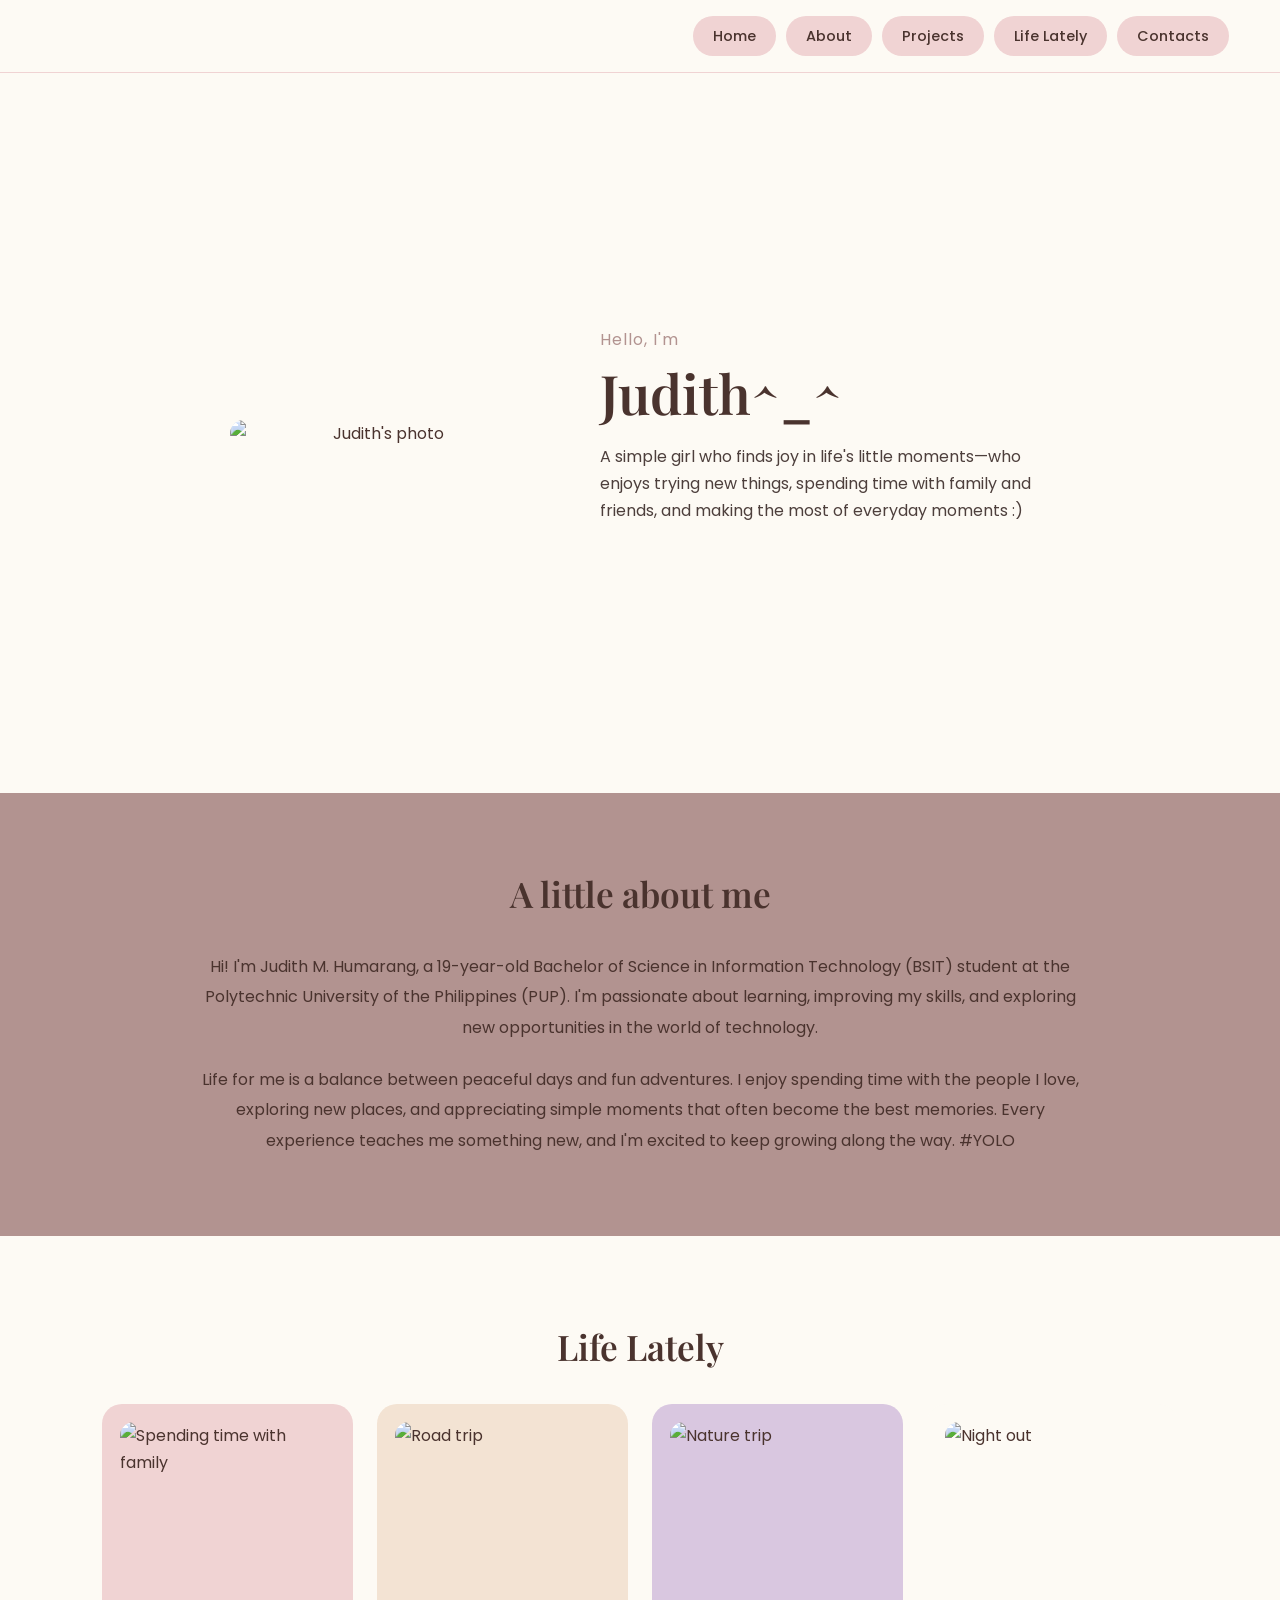
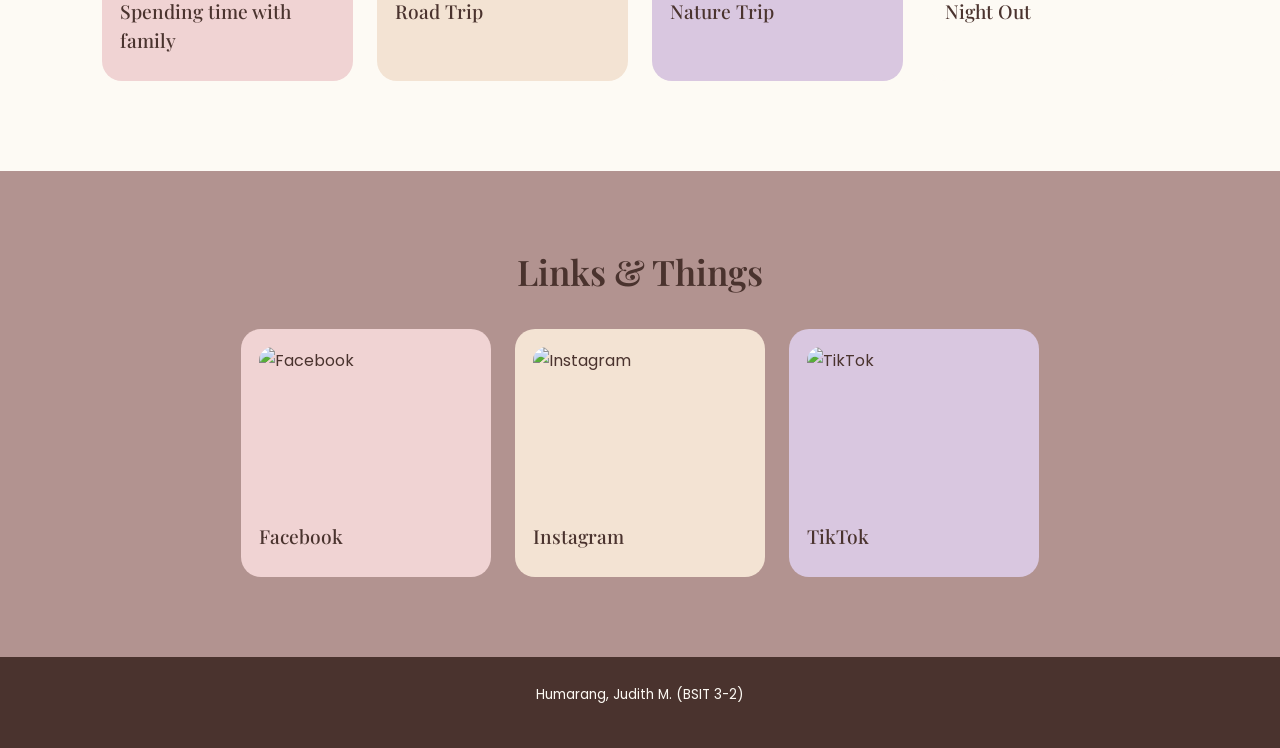
==== joditcute/index.html @ aed7663a "Add Bento Gallery folder" ====
<!DOCTYPE html>
<html lang="en">
<head>
  <meta charset="UTF-8">
  <meta name="viewport" content="width=device-width, initial-scale=1.0">
  <title>Judith</title>

  <link rel="preconnect" href="https://fonts.googleapis.com">
  <link href="https://fonts.googleapis.com/css2?family=Playfair+Display:ital,wght@0,500;0,600;1,500&family=Poppins:wght@300;400;500;600&display=swap" rel="stylesheet">
  <link href="https://cdn.jsdelivr.net/npm/bootstrap@5.3.3/dist/css/bootstrap.min.css" rel="stylesheet">
  <link rel="stylesheet" href="style.css">
</head>
<body>

  <!-- HEADER -->
  <header class="header">
    <nav class="header__nav">
      <a href="#home" class="nav-btn">Home</a>
      <a href="#about" class="nav-btn">About</a>
      <a href="#projects" class="nav-btn">Projects</a>
      <a href="#life-lately" class="nav-btn">Life Lately</a>
      <a href="#contacts" class="nav-btn">Contacts</a>
    </nav>
  </header>

  <!-- HERO -->
  <section class="hero" id="home">
    <div class="hero__img">
      <img src="judith.jpg" alt="Judith's photo">
    </div>

    <div class="hero__text">
      <p class="eyebrow">Hello, I'm</p>
      <h1>Judith^_^</h1>

      <p class="hero__desc">
        A simple girl who finds joy in life's little moments—who enjoys
        trying new things, spending time with family and friends,
        and making the most of everyday moments :)
      </p>
    </div>
  </section>

  <!-- ABOUT ME -->
  <section class="about" id="about">
    <h2 class="section-title">A little about me</h2>

    <div class="about-text">
      <p>
        Hi! I'm Judith M. Humarang, a 19-year-old Bachelor of Science
        in Information Technology (BSIT) student at the Polytechnic
        University of the Philippines (PUP).
        I'm passionate about learning, improving my skills,
        and exploring new opportunities in the world of technology.
      </p>

      <p>
        Life for me is a balance between peaceful days and fun adventures.
        I enjoy spending time with the people I love, exploring new places,
        and appreciating simple moments that often become the best memories.
        Every experience teaches me something new, and I'm excited to keep
        growing along the way. #YOLO
      </p>
    </div>
  </section>

  <!-- LIFE LATELY -->
  <section class="hobbies life" id="life-lately">
    <h2 class="section-title">Life Lately</h2>

    <div class="hobbies__grid">
      <div class="hobby card--pink">
        <img src="hobby1.jpg" alt="Spending time with family">
        <h3>Spending time with family</h3>
      </div>

      <div class="hobby card--beige">
        <img src="hobby2.jpg" alt="Road trip">
        <h3>Road Trip</h3>
      </div>

      <div class="hobby card--lilac">
        <img src="hobby3.jpg" alt="Nature trip">
        <h3>Nature Trip</h3>
      </div>

      <div class="hobby card--cream">
        <img src="hobby4.jpg" alt="Night out">
        <h3>Night Out</h3>
      </div>
    </div>
  </section>

  <!-- SOCIALS -->
  <section class="contact" id="contacts">
    <h2 class="section-title">Links &amp; Things</h2>

    <div class="contact__grid">
      <div class="hobby card--pink">
        <img src="fb1.jpg" alt="Facebook">
        <h3>Facebook</h3>
      </div>

      <div class="hobby card--beige">
        <img src="ig1.jpg" alt="Instagram">
        <h3>Instagram</h3>
      </div>

      <div class="hobby card--lilac">
        <img src="tt1.jpg" alt="TikTok">
        <h3>TikTok</h3>
      </div>
    </div>
  </section>

  <!-- FOOTER -->
  <footer class="footer">
    <p>Humarang, Judith M. (BSIT 3-2)</p>
  </footer>

</body>
</html>
---- joditcute/style.css ----
/* ===== COLOR PALETTE ===== */
:root {
  --cream: #f6f0e6;
  --paper: #fdfaf4;
  --mauve: #b29390;
  --brown: #4a332e;
  --pink: #f0d3d3;
  --beige: #f3e3d3;
  --lilac: #d9c7e0;
}

/* ===== GENERAL ===== */
* {
  margin: 0;
  padding: 0;
  box-sizing: border-box;
}

html {
  scroll-behavior: smooth;
  scroll-padding-top: 90px;
}

body {
  font-family: 'Poppins', sans-serif;
  color: var(--brown);
  background: var(--paper);
  line-height: 1.7;
}

h1,
h2,
h3 {
  font-family: 'Playfair Display', serif;
}

img {
  max-width: 100%;
  display: block;
}

section {
  scroll-margin-top: 90px;
}

/* ===== HEADER ===== */
.header {
  position: sticky;
  top: 0;
  z-index: 100;
  display: flex;
  align-items: center;
  justify-content: flex-end;
  width: 100%;
  padding: 16px 4%;
  background: rgba(253, 250, 244, 0.95);
  backdrop-filter: blur(8px);
  border-bottom: 1px solid var(--pink);
}

.header__nav {
  display: flex;
  align-items: center;
  justify-content: flex-end;
  flex-wrap: wrap;
  gap: 10px;
}

.nav-btn {
  display: inline-block;
  background: var(--pink);
  color: var(--brown);
  text-decoration: none;
  padding: 8px 20px;
  border-radius: 50px;
  font-size: 0.9rem;
  font-weight: 500;
  transition:
    transform 0.2s,
    background 0.2s,
    color 0.2s;
}

.nav-btn:hover {
  background: var(--brown);
  color: var(--paper);
  transform: translateY(-2px);
}

/* ===== HERO ===== */
.hero {
  display: flex;
  align-items: center;
  justify-content: center;
  gap: 60px;
  padding: 80px 8%;
  flex-wrap: wrap;
  min-height: 80vh;
}

.hero__img {
  position: relative;
  flex: 0 1 320px;
  text-align: center;
}

.hero__img img {
  border-radius: 24px;
  width: 100%;
  max-width: 300px;
  margin: 0 auto;
  object-fit: cover;
}

.hero__text {
  flex: 1 1 380px;
  max-width: 460px;
}

.eyebrow {
  font-size: 1rem;
  color: var(--mauve);
  letter-spacing: 1px;
  margin-bottom: 6px;
}

.hero h1 {
  font-size: 3.4rem;
  font-weight: 600;
  margin-bottom: 18px;
}

.hero__desc {
  color: #4d3f3c;
}

/* ===== SECTION TITLE ===== */
.section-title {
  font-size: 2.2rem;
  font-weight: 600;
  text-align: center;
  margin-bottom: 36px;
}

/* ===== ABOUT ME ===== */
.about {
  background: var(--mauve);
  padding: 80px 8%;
  text-align: center;
}

.about .section-title {
  color: var(--brown);
}

.about-text {
  max-width: 900px;
  margin: 0 auto;
  font-size: 1rem;
  line-height: 1.9;
  color: var(--brown);
}

.about-text p {
  margin-bottom: 22px;
}

.about-text p:last-child {
  margin-bottom: 0;
}

/* ===== OUTPUTS & LIFE LATELY ===== */
.hobbies {
  padding: 90px 8%;
  text-align: center;
  background: var(--cream);
}

.hobbies__grid {
  display: grid;
  grid-template-columns: repeat(4, minmax(0, 1fr));
  gap: 24px;
}

.hobby {
  border-radius: 20px;
  padding: 18px;
  text-align: left;
  transition: transform 0.25s, box-shadow 0.25s;
}

.hobby:hover {
  transform: translateY(-5px);
  box-shadow: 0 10px 24px rgba(74, 51, 46, 0.10);
}

.hobby img {
  width: 100%;
  aspect-ratio: 4 / 3;
  object-fit: cover;
  border-radius: 14px;
  margin-bottom: 14px;
}

.hobby h3 {
  font-size: 1.2rem;
  line-height: 1.5;
}

/* ===== CARD COLORS ===== */
.card--pink {
  background: var(--pink);
}

.card--beige {
  background: var(--beige);
}

.card--lilac {
  background: var(--lilac);
}

.card--cream {
  background: var(--paper);
}

/* ===== LIFE LATELY ===== */
.life {
  background: var(--paper);
}

/* ===== SOCIALS ===== */
.contact {
  background: var(--mauve);
  color: var(--brown);
  padding: 80px 8%;
  text-align: center;
}

.contact .section-title {
  color: var(--brown);
}

.contact__grid {
  display: grid;
  grid-template-columns: repeat(3, minmax(0, 250px));
  justify-content: center;
  gap: 24px;
}

/* ===== FOOTER ===== */
.footer {
  text-align: center;
  padding: 26px 8%;
  background: var(--brown);
  color: var(--paper);
  font-size: 0.85rem;
}

/* ===== TABLET ===== */
@media (max-width: 1000px) {
  .hobbies__grid {
    grid-template-columns: repeat(2, minmax(0, 1fr));
  }
}

/* ===== MOBILE ===== */
@media (max-width: 768px) {
  .header {
    padding: 12px 4%;
  }

  .header__nav {
    gap: 8px;
  }

  .nav-btn {
    padding: 7px 13px;
    font-size: 0.8rem;
  }

  .hero {
    padding: 50px 6%;
    gap: 30px;
    min-height: auto;
    text-align: center;
  }

  .hero__img {
    flex-basis: 100%;
  }

  .hero__text {
    flex-basis: 100%;
    display: flex;
    flex-direction: column;
    align-items: center;
  }

  .hero h1 {
    font-size: 2.6rem;
  }

  .about,
  .hobbies,
  .contact {
    padding: 60px 6%;
  }

  .section-title {
    font-size: 1.9rem;
  }

  .contact__grid {
    grid-template-columns: repeat(2, minmax(0, 1fr));
  }
}

/* ===== SMALL MOBILE ===== */
@media (max-width: 480px) {
  .header__nav {
    gap: 6px;
  }

  .nav-btn {
    padding: 7px 10px;
    font-size: 0.75rem;
  }

  .hobbies__grid,
  .contact__grid {
    grid-template-columns: 1fr;
  }

  .hero h1 {
    font-size: 2.3rem;
  }

  .section-title {
    font-size: 1.7rem;
  }

  
/* ===== BENTO OUTPUTS ===== */
.outputs-section {
  padding: 80px 5%;
  background: var(--cream);
}

.bento-container {
  max-width: 1200px;
  margin: 0 auto;
}

.bento-container .row {
  --bs-gutter-x: 0;
}

.bento-container .row-tall {
  height: 280px;
}

.bento-container .row-mid {
  height: 340px;
}

.bento-container .row-short {
  height: 180px;
}

.bento-card {
  width: 100%;
  height: 100%;
  overflow: hidden;
  border: 3px solid var(--paper);
  border-radius: 16px;
  background: var(--pink);
}

.bento-card img {
  display: block;
  width: 100%;
  height: 100%;
  object-fit: cover;
  transition: transform 0.3s ease;
}

.bento-card:hover img {
  transform: scale(1.04);
}

.bento-small {
  height: 50%;
}

@media (max-width: 768px) {
  .outputs-section {
    padding: 50px 4%;
  }

  .bento-container .row-tall {
    height: 180px;
  }

  .bento-container .row-mid {
    height: 220px;
  }

  .bento-container .row-short {
    height: 120px;
  }

  .bento-card {
    border-width: 2px;
    border-radius: 10px;
  }
}

  
/* FIXED IMAGE SIZE */
.row-tall {
  height: 260px;
}

.row-mid {
  height: 320px;
}

.row-short {
  height: 160px;
}

/* Keep every image inside its fixed-size card */
.row-tall .card,
.row-mid .card,
.row-short .card {
  width: 100%;
  height: 100%;
  overflow: hidden;
}

.row-tall .card img,
.row-mid .card img,
.row-short .card img {
  width: 100%;
  height: 100%;
  object-fit: cover;
  display: block;
}

  .hobby {
    padding: 15px;
  }
}
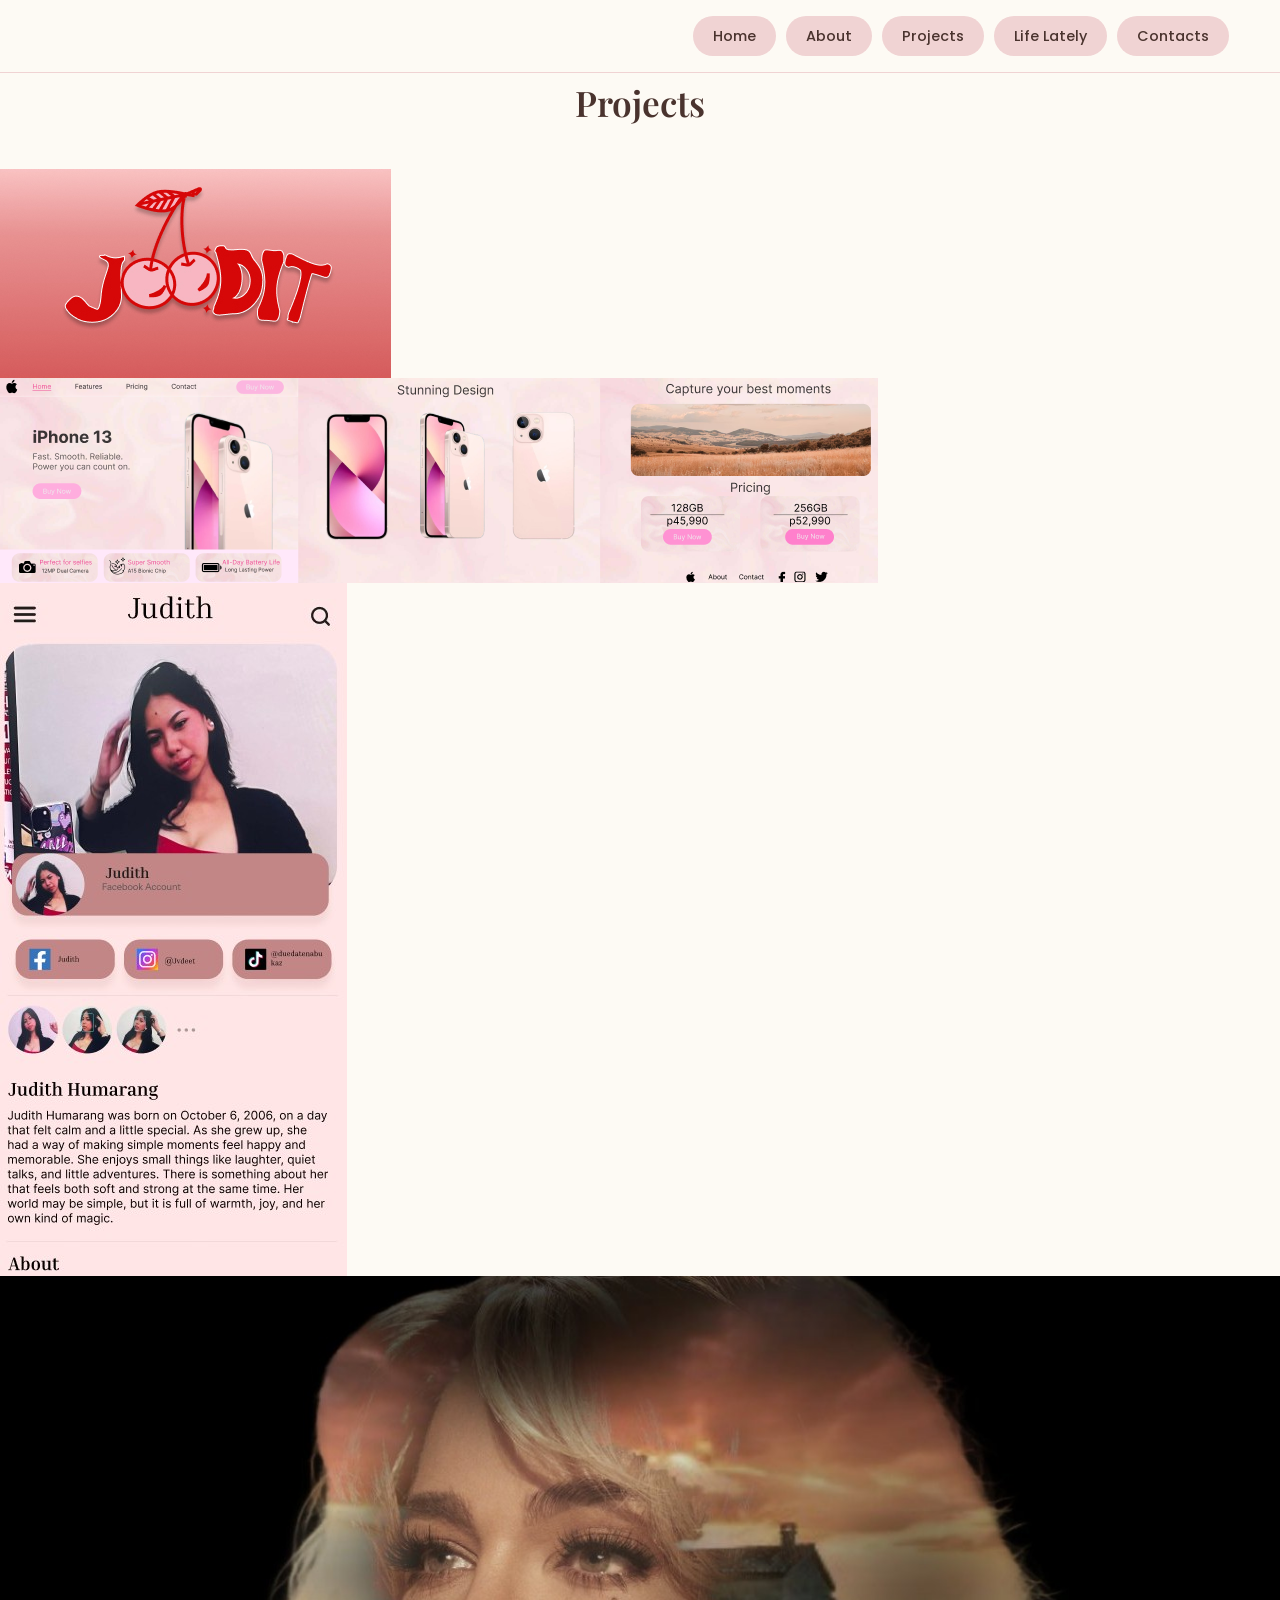
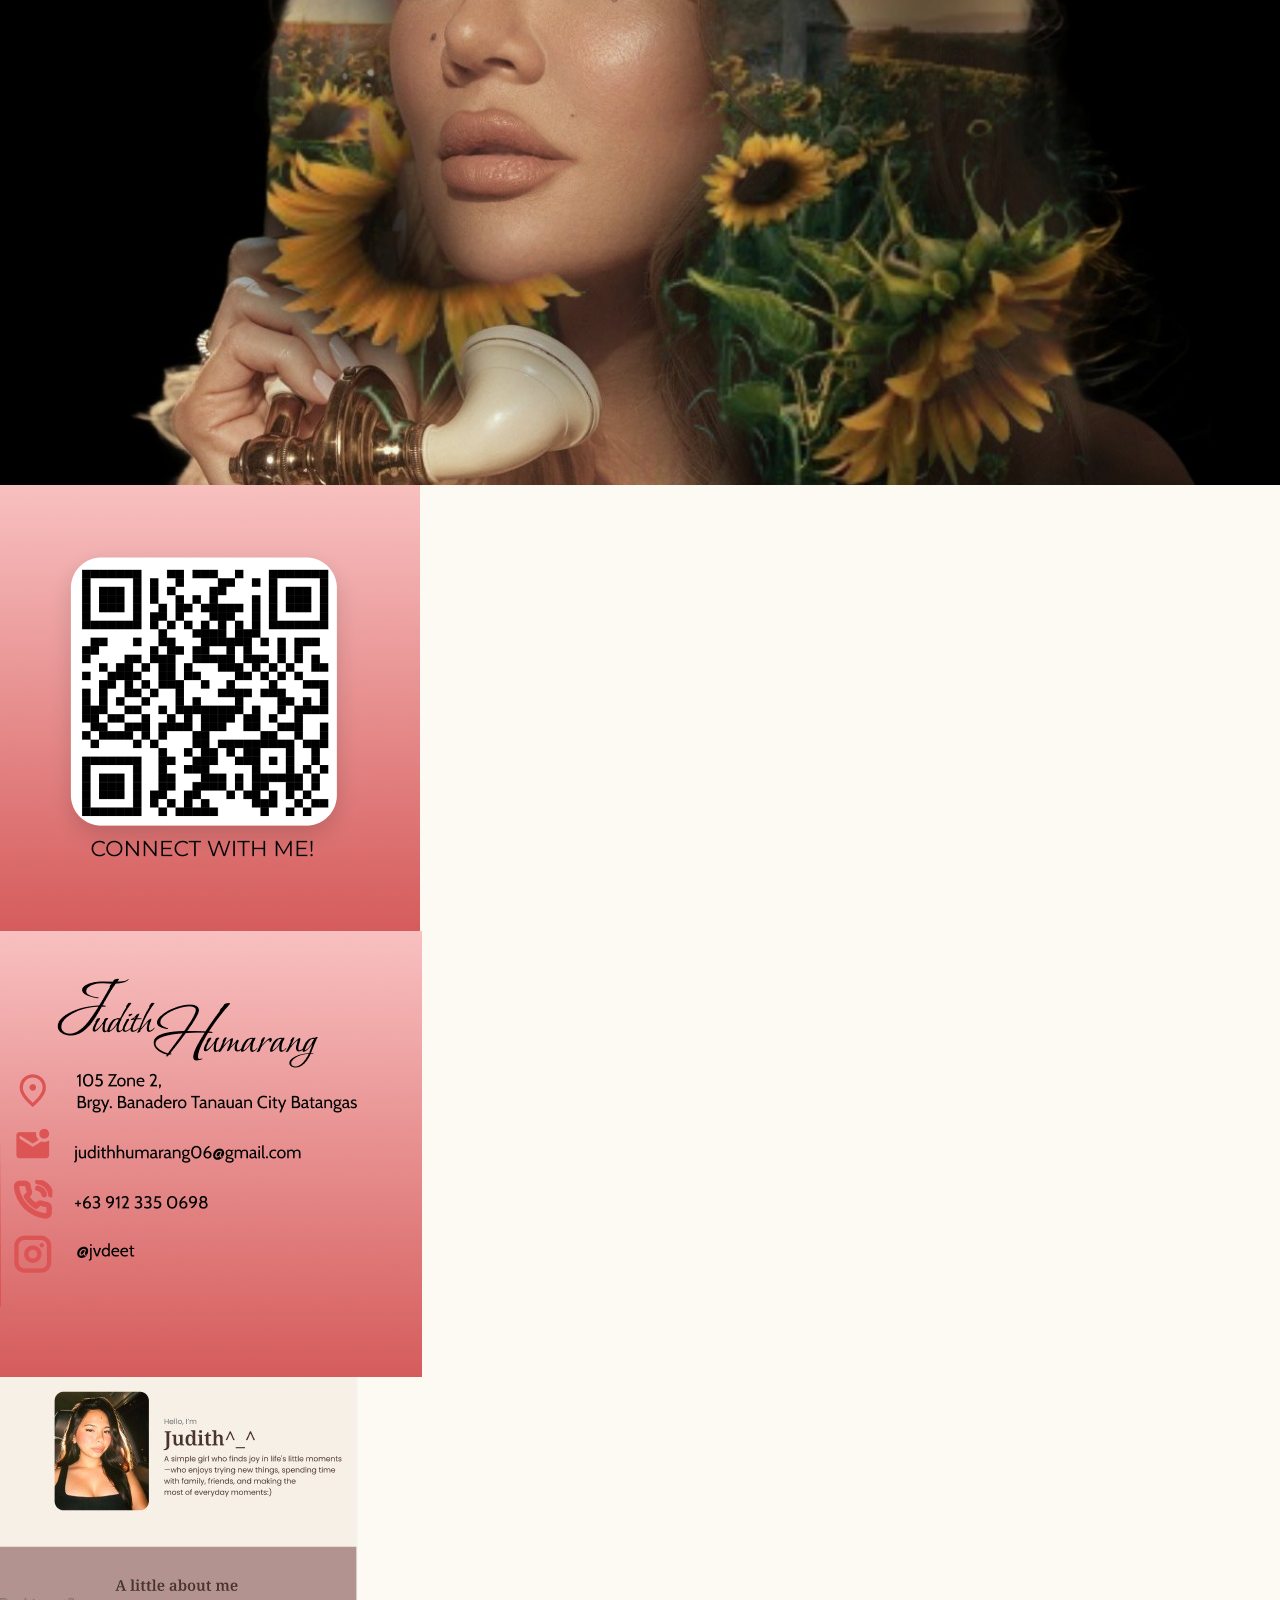
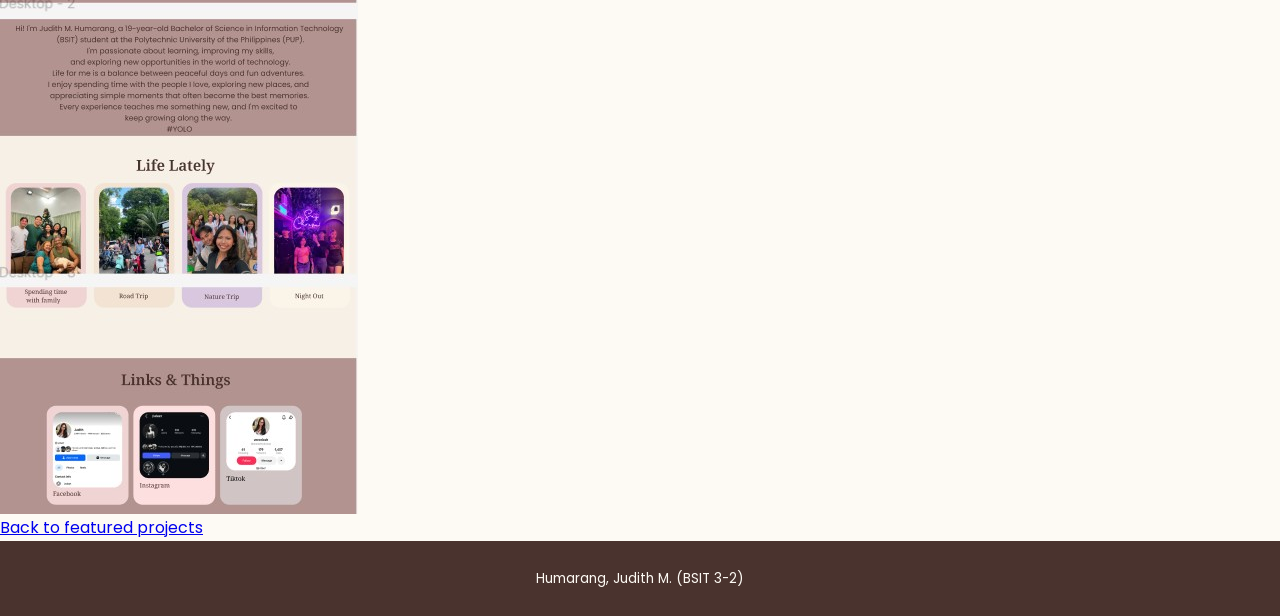
==== commit ee79ddf2: "Update index.html" ====
--- a/joditcute/index.html
+++ b/joditcute/index.html
@@ -1,120 +1,65 @@
-
 <!DOCTYPE html>
 <html lang="en">
 <head>
   <meta charset="UTF-8">
   <meta name="viewport" content="width=device-width, initial-scale=1.0">
-  <title>Judith</title>
+  <title>Personal Portfolio | Judith</title>
 
   <link rel="preconnect" href="https://fonts.googleapis.com">
   <link href="https://fonts.googleapis.com/css2?family=Playfair+Display:ital,wght@0,500;0,600;1,500&family=Poppins:wght@300;400;500;600&display=swap" rel="stylesheet">
-  <link href="https://cdn.jsdelivr.net/npm/bootstrap@5.3.3/dist/css/bootstrap.min.css" rel="stylesheet">
   <link rel="stylesheet" href="style.css">
 </head>
 <body>
 
-  <!-- HEADER -->
   <header class="header">
     <nav class="header__nav">
-      <a href="#home" class="nav-btn">Home</a>
-      <a href="#about" class="nav-btn">About</a>
-      <a href="#projects" class="nav-btn">Projects</a>
-      <a href="#life-lately" class="nav-btn">Life Lately</a>
-      <a href="#contacts" class="nav-btn">Contacts</a>
+      <a href="index.html#home" class="nav-btn">Home</a>
+      <a href="index.html#about" class="nav-btn">About</a>
+      <a href="index.html#featured" class="nav-btn">Projects</a>
+      <a href="index.html#life-lately" class="nav-btn">Life Lately</a>
+      <a href="index.html#contacts" class="nav-btn">Contacts</a>
     </nav>
   </header>
 
-  <!-- HERO -->
-  <section class="hero" id="home">
-    <div class="hero__img">
-      <img src="judith.jpg" alt="Judith's photo">
+  <!-- PROJECTS GALLERY -->
+  <section class="projects-section" id="projects">
+    <h2 class="section-title">Projects</h2>
+
+    <div class="bento">
+    <figure class="bento__item bento__item--1">
+      <img src="output1.jpg" alt="Output 1">
+    </figure>
+
+    <figure class="bento__item bento__item--2">
+      <img src="output2.jpg" alt="Output 2">
+    </figure>
+
+    <figure class="bento__item bento__item--3">
+      <img src="output3.jpg" alt="Output 3">
+    </figure>
+
+    <figure class="bento__item bento__item--4">
+      <img src="output4.jpg" alt="Output 4">
+    </figure>
+
+    <figure class="bento__item bento__item--5">
+      <img src="output5.jpg" alt="Output 5">
+    </figure>
+
+    <figure class="bento__item bento__item--6">
+      <img src="output6.jpg" alt="Output 6">
+    </figure>
+
+    <figure class="bento__item bento__item--7">
+      <img src="output7.jpg" alt="Output 7">
+    </figure>
     </div>
 
-    <div class="hero__text">
-      <p class="eyebrow">Hello, I'm</p>
-      <h1>Judith^_^</h1>
-
-      <p class="hero__desc">
-        A simple girl who finds joy in life's little moments—who enjoys
-        trying new things, spending time with family and friends,
-        and making the most of everyday moments :)
-      </p>
+    <div class="gallery-back">
+      <a href="index.html#featured" class="btn-pill btn-pill--solid">Back to featured projects</a>
     </div>
   </section>
 
-  <!-- ABOUT ME -->
-  <section class="about" id="about">
-    <h2 class="section-title">A little about me</h2>
-
-    <div class="about-text">
-      <p>
-        Hi! I'm Judith M. Humarang, a 19-year-old Bachelor of Science
-        in Information Technology (BSIT) student at the Polytechnic
-        University of the Philippines (PUP).
-        I'm passionate about learning, improving my skills,
-        and exploring new opportunities in the world of technology.
-      </p>
-
-      <p>
-        Life for me is a balance between peaceful days and fun adventures.
-        I enjoy spending time with the people I love, exploring new places,
-        and appreciating simple moments that often become the best memories.
-        Every experience teaches me something new, and I'm excited to keep
-        growing along the way. #YOLO
-      </p>
-    </div>
-  </section>
-
-  <!-- LIFE LATELY -->
-  <section class="hobbies life" id="life-lately">
-    <h2 class="section-title">Life Lately</h2>
-
-    <div class="hobbies__grid">
-      <div class="hobby card--pink">
-        <img src="hobby1.jpg" alt="Spending time with family">
-        <h3>Spending time with family</h3>
-      </div>
-
-      <div class="hobby card--beige">
-        <img src="hobby2.jpg" alt="Road trip">
-        <h3>Road Trip</h3>
-      </div>
-
-      <div class="hobby card--lilac">
-        <img src="hobby3.jpg" alt="Nature trip">
-        <h3>Nature Trip</h3>
-      </div>
-
-      <div class="hobby card--cream">
-        <img src="hobby4.jpg" alt="Night out">
-        <h3>Night Out</h3>
-      </div>
-    </div>
-  </section>
-
-  <!-- SOCIALS -->
-  <section class="contact" id="contacts">
-    <h2 class="section-title">Links &amp; Things</h2>
-
-    <div class="contact__grid">
-      <div class="hobby card--pink">
-        <img src="fb1.jpg" alt="Facebook">
-        <h3>Facebook</h3>
-      </div>
-
-      <div class="hobby card--beige">
-        <img src="ig1.jpg" alt="Instagram">
-        <h3>Instagram</h3>
-      </div>
-
-      <div class="hobby card--lilac">
-        <img src="tt1.jpg" alt="TikTok">
-        <h3>TikTok</h3>
-      </div>
-    </div>
-  </section>
-
-  <!-- FOOTER -->
   <footer class="footer">
     <p>Humarang, Judith M. (BSIT 3-2)</p>
   </footer>
